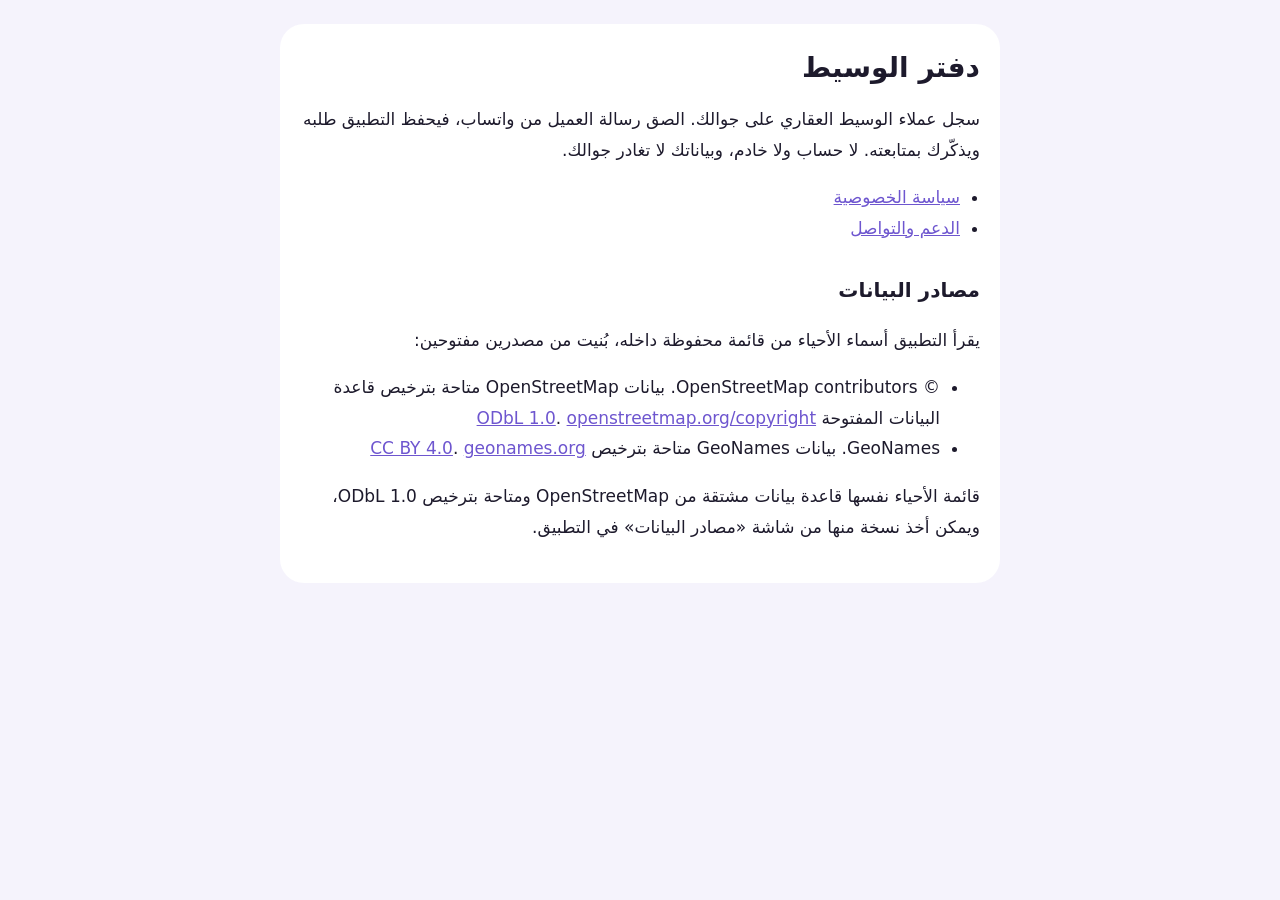
==== index.html @ 70002ab0 "Arabic privacy, support and index pages (email slot not yet filled) Co-Authored-By: Claude Opus 5.5 " ====
<!doctype html>
<html lang="ar" dir="rtl">
<head>
<meta charset="utf-8">
<meta name="viewport" content="width=device-width, initial-scale=1">
<title>دفتر الوسيط</title>
<link rel="stylesheet" href="style.css">
</head>
<body>
<main>
<h1>دفتر الوسيط</h1>
<p>سجل عملاء الوسيط العقاري على جوالك. الصق رسالة العميل من واتساب، فيحفظ التطبيق طلبه ويذكّرك بمتابعته. لا حساب ولا خادم، وبياناتك لا تغادر جوالك.</p>
<ul class="links">
<li><a href="privacy.html">سياسة الخصوصية</a></li>
<li><a href="support.html">الدعم والتواصل</a></li>
</ul>

<h2 id="credits">مصادر البيانات</h2>
<p>يقرأ التطبيق أسماء الأحياء من قائمة محفوظة داخله، بُنيت من مصدرين مفتوحين:</p>
<ul>
<li>© OpenStreetMap contributors. بيانات OpenStreetMap متاحة بترخيص قاعدة البيانات المفتوحة <a href="https://opendatacommons.org/licenses/odbl/1-0/">ODbL 1.0</a>. <a href="https://www.openstreetmap.org/copyright">openstreetmap.org/copyright</a></li>
<li>GeoNames. بيانات GeoNames متاحة بترخيص <a href="https://creativecommons.org/licenses/by/4.0/">CC BY 4.0</a>. <a href="https://www.geonames.org">geonames.org</a></li>
</ul>
<p>قائمة الأحياء نفسها قاعدة بيانات مشتقة من OpenStreetMap ومتاحة بترخيص ODbL 1.0، ويمكن أخذ نسخة منها من شاشة «مصادر البيانات» في التطبيق.</p>
</main>
</body>
</html>
---- style.css ----
:root {
  --bg: #f5f3fc;
  --ink: #1d1a2c;
  --muted: #5c5870;
  --brand: #6e56cf;
  --card: #ffffff;
}
@media (prefers-color-scheme: dark) {
  :root { --bg: #15131f; --ink: #ece9f7; --muted: #a9a4bf; --brand: #a594f0; --card: #1f1c2c; }
}
* { box-sizing: border-box; }
body {
  margin: 0;
  background: var(--bg);
  color: var(--ink);
  font-family: system-ui, -apple-system, "Segoe UI", Tahoma, "Noto Naskh Arabic", sans-serif;
  font-size: 17px;
  line-height: 1.8;
}
main {
  max-width: 720px;
  margin: 24px auto;
  padding: 24px 20px;
  background: var(--card);
  border-radius: 24px;
}
@media (max-width: 760px) { main { margin: 0; border-radius: 0; } }
h1 { font-size: 28px; line-height: 1.4; margin: 0 0 8px; }
h2 { font-size: 20px; margin: 28px 0 6px; }
h3 { font-size: 17px; margin: 20px 0 4px; }
a { color: var(--brand); }
.muted { color: var(--muted); font-size: 15px; }
.back { margin: 0 0 12px; font-size: 15px; }
.links { padding-inline-start: 20px; }
.contact { font-size: 19px; font-weight: 600; }
.slot { background: #ffe9a8; color: #5a3d00; padding: 0 6px; border-radius: 6px; }
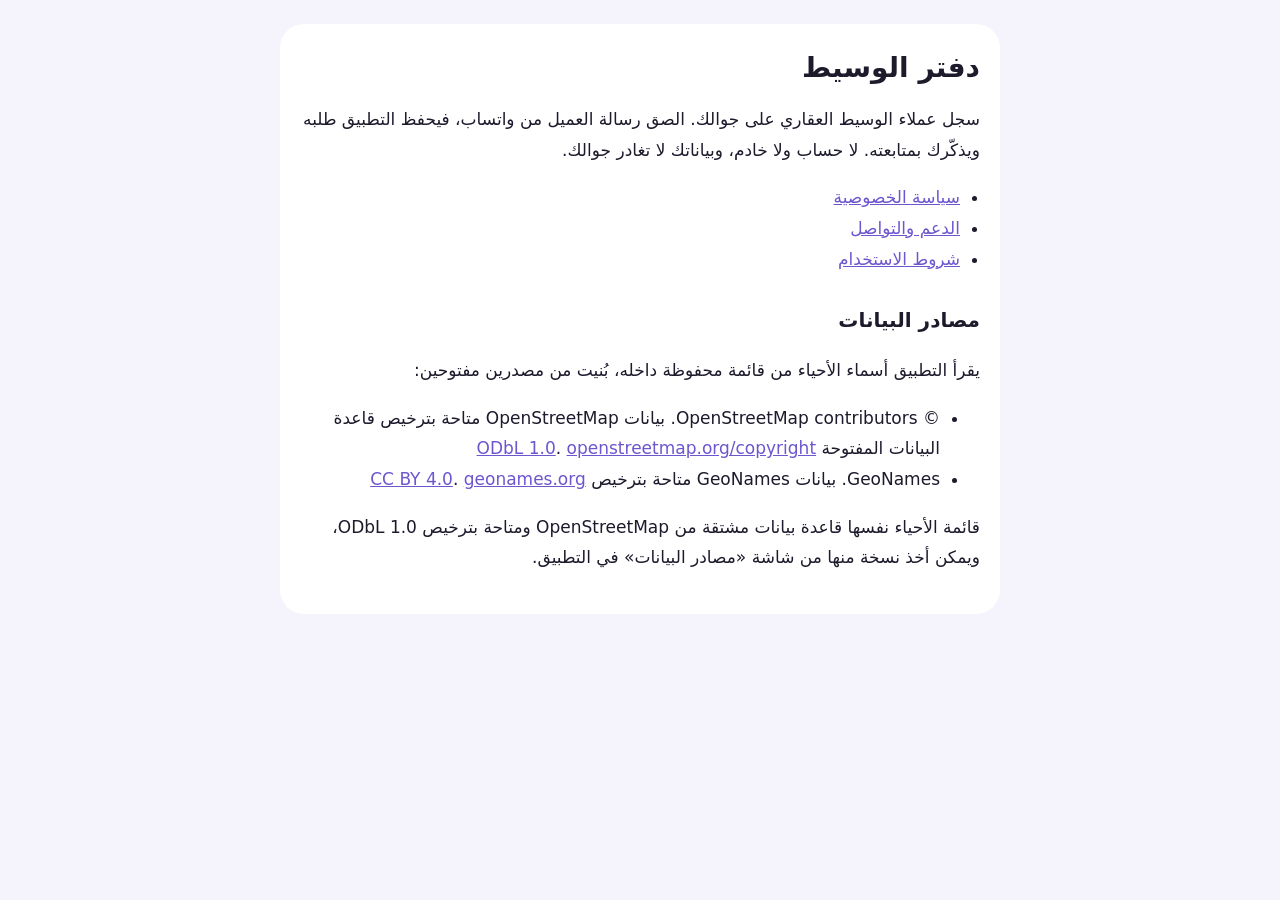
==== commit d3330ea8: "Privacy, support and terms pages for 1.1.2 privacy.html: the Android share route (text only, nothing" ====
--- a/index.html
+++ b/index.html
@@ -13,6 +13,7 @@
 <ul class="links">
 <li><a href="privacy.html">سياسة الخصوصية</a></li>
 <li><a href="support.html">الدعم والتواصل</a></li>
+<li><a href="terms.html">شروط الاستخدام</a></li>
 </ul>
 
 <h2 id="credits">مصادر البيانات</h2>
--- a/style.css
+++ b/style.css
@@ -33,4 +33,3 @@
 .back { margin: 0 0 12px; font-size: 15px; }
 .links { padding-inline-start: 20px; }
 .contact { font-size: 19px; font-weight: 600; }
-.slot { background: #ffe9a8; color: #5a3d00; padding: 0 6px; border-radius: 6px; }
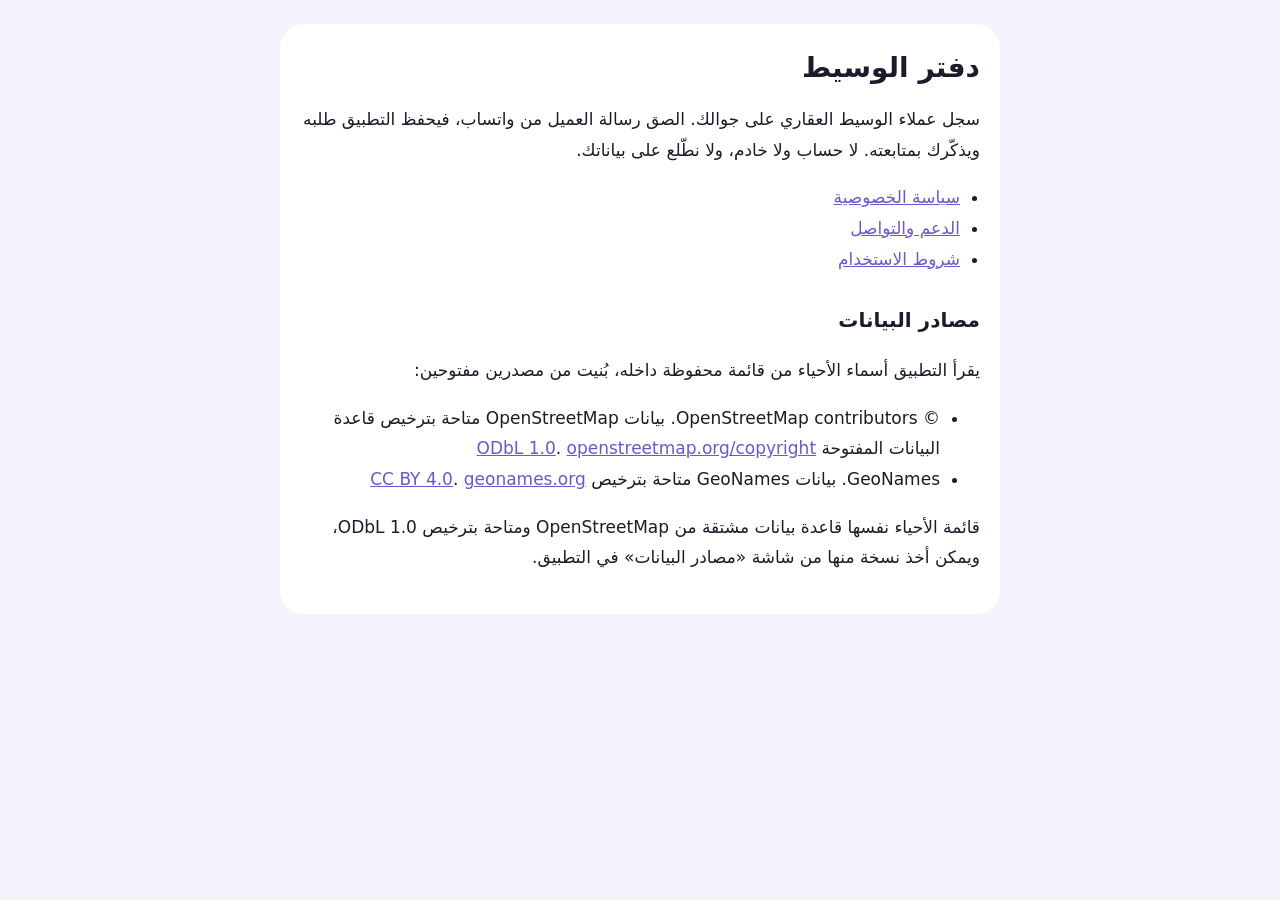
==== commit 714dd1bd: "Pages for iOS 1.2.0: Pro subscription terms, iCloud Drive backup, restore terms.html: the app stays " ====
--- a/index.html
+++ b/index.html
@@ -9,7 +9,7 @@
 <body>
 <main>
 <h1>دفتر الوسيط</h1>
-<p>سجل عملاء الوسيط العقاري على جوالك. الصق رسالة العميل من واتساب، فيحفظ التطبيق طلبه ويذكّرك بمتابعته. لا حساب ولا خادم، وبياناتك لا تغادر جوالك.</p>
+<p>سجل عملاء الوسيط العقاري على جوالك. الصق رسالة العميل من واتساب، فيحفظ التطبيق طلبه ويذكّرك بمتابعته. لا حساب ولا خادم، ولا نطّلع على بياناتك.</p>
 <ul class="links">
 <li><a href="privacy.html">سياسة الخصوصية</a></li>
 <li><a href="support.html">الدعم والتواصل</a></li>
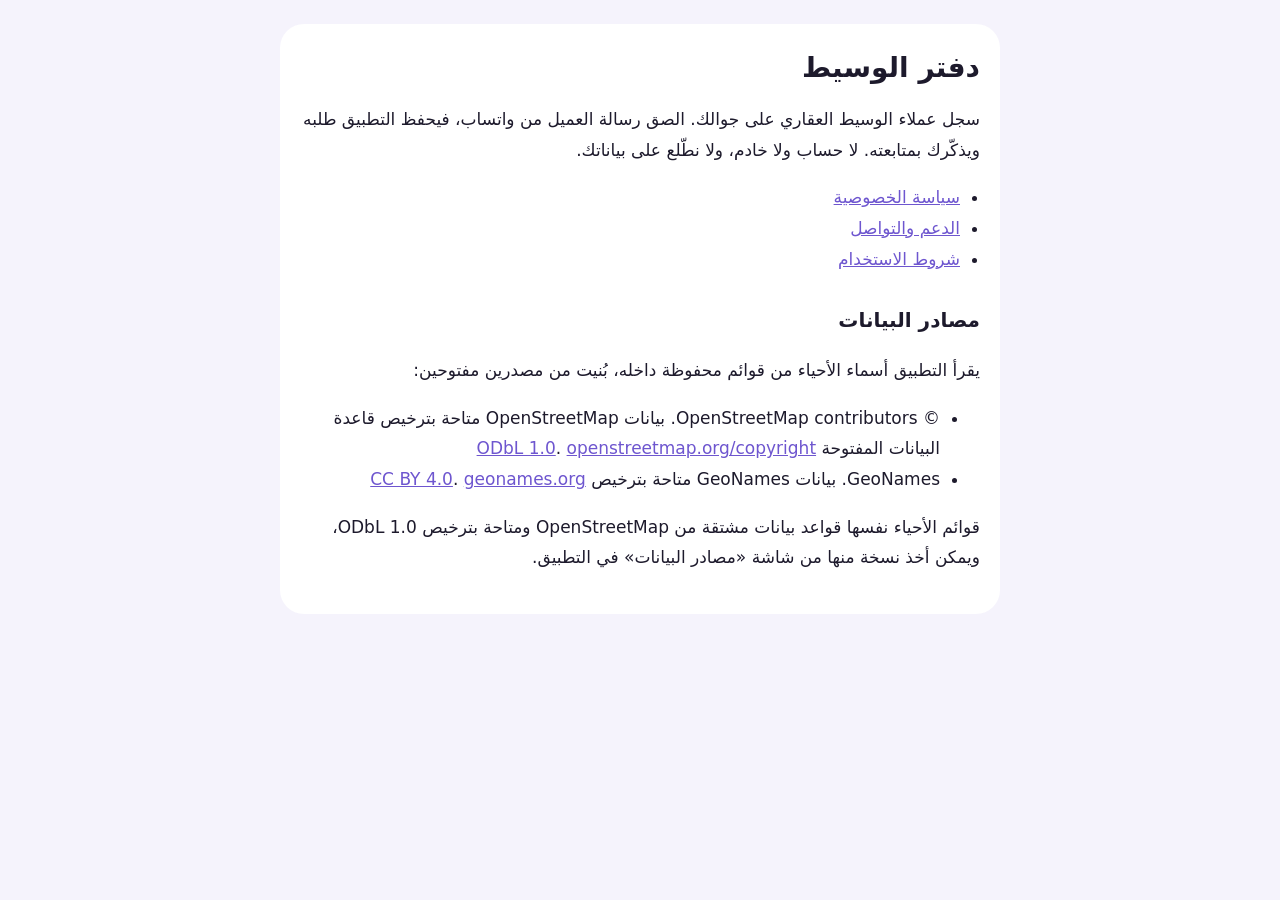
==== commit 68022c1a: "UAE (iOS 1.5.0): privacy, terms, support and home pages Owner-approved texts, exact: UAE named among" ====
--- a/index.html
+++ b/index.html
@@ -17,12 +17,12 @@
 </ul>
 
 <h2 id="credits">مصادر البيانات</h2>
-<p>يقرأ التطبيق أسماء الأحياء من قائمة محفوظة داخله، بُنيت من مصدرين مفتوحين:</p>
+<p>يقرأ التطبيق أسماء الأحياء من قوائم محفوظة داخله، بُنيت من مصدرين مفتوحين:</p>
 <ul>
 <li>© OpenStreetMap contributors. بيانات OpenStreetMap متاحة بترخيص قاعدة البيانات المفتوحة <a href="https://opendatacommons.org/licenses/odbl/1-0/">ODbL 1.0</a>. <a href="https://www.openstreetmap.org/copyright">openstreetmap.org/copyright</a></li>
 <li>GeoNames. بيانات GeoNames متاحة بترخيص <a href="https://creativecommons.org/licenses/by/4.0/">CC BY 4.0</a>. <a href="https://www.geonames.org">geonames.org</a></li>
 </ul>
-<p>قائمة الأحياء نفسها قاعدة بيانات مشتقة من OpenStreetMap ومتاحة بترخيص ODbL 1.0، ويمكن أخذ نسخة منها من شاشة «مصادر البيانات» في التطبيق.</p>
+<p>قوائم الأحياء نفسها قواعد بيانات مشتقة من OpenStreetMap ومتاحة بترخيص ODbL 1.0، ويمكن أخذ نسخة منها من شاشة «مصادر البيانات» في التطبيق.</p>
 </main>
 </body>
 </html>
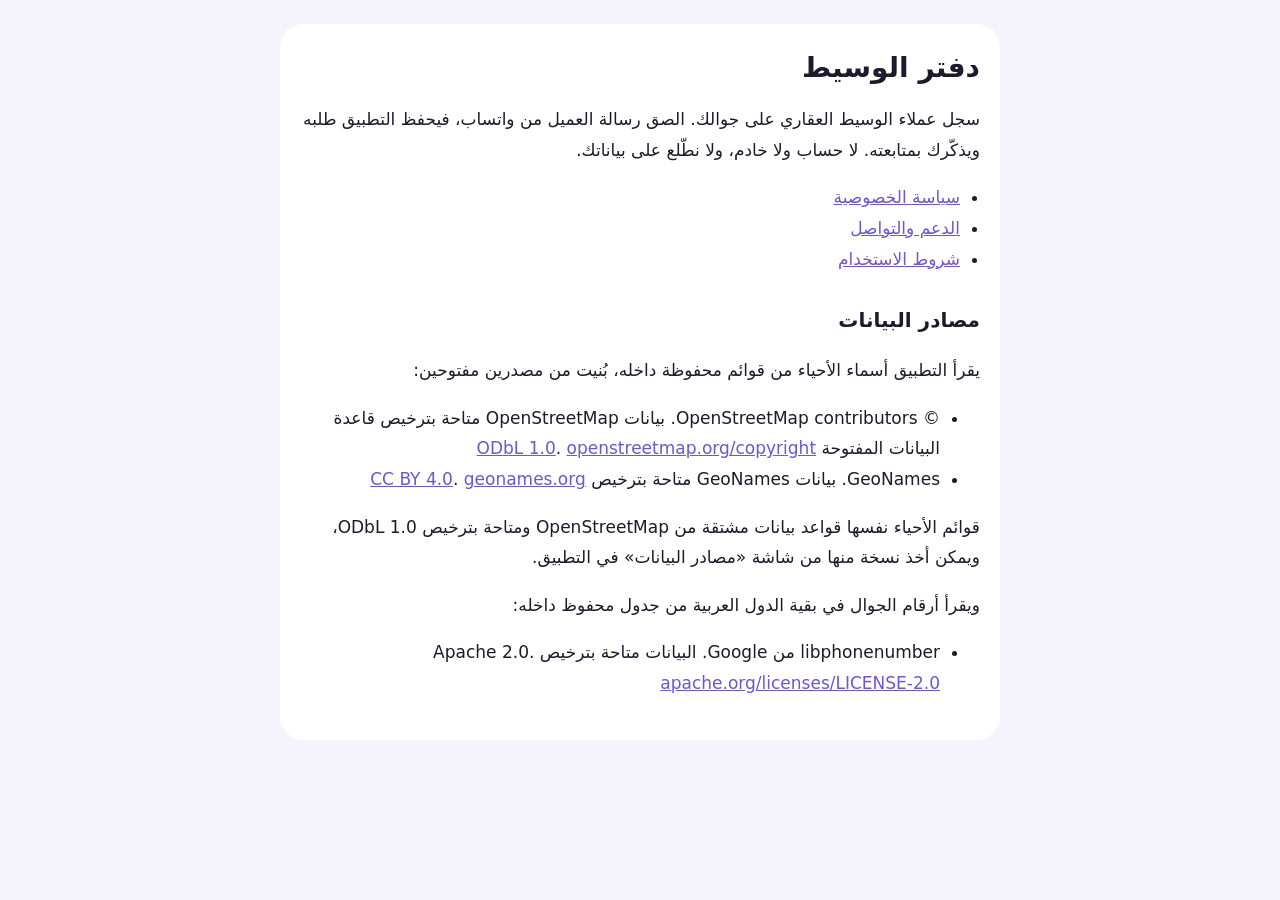
==== commit c15c1f0d: "privacy + credits: Android 1.6.0 country rule and phone table (owner-approved texts) privacy.html: l" ====
--- a/index.html
+++ b/index.html
@@ -23,6 +23,10 @@
 <li>GeoNames. بيانات GeoNames متاحة بترخيص <a href="https://creativecommons.org/licenses/by/4.0/">CC BY 4.0</a>. <a href="https://www.geonames.org">geonames.org</a></li>
 </ul>
 <p>قوائم الأحياء نفسها قواعد بيانات مشتقة من OpenStreetMap ومتاحة بترخيص ODbL 1.0، ويمكن أخذ نسخة منها من شاشة «مصادر البيانات» في التطبيق.</p>
+<p>ويقرأ أرقام الجوال في بقية الدول العربية من جدول محفوظ داخله:</p>
+<ul>
+<li>libphonenumber من Google. البيانات متاحة بترخيص Apache 2.0. <a href="https://www.apache.org/licenses/LICENSE-2.0">apache.org/licenses/LICENSE-2.0</a></li>
+</ul>
 </main>
 </body>
 </html>
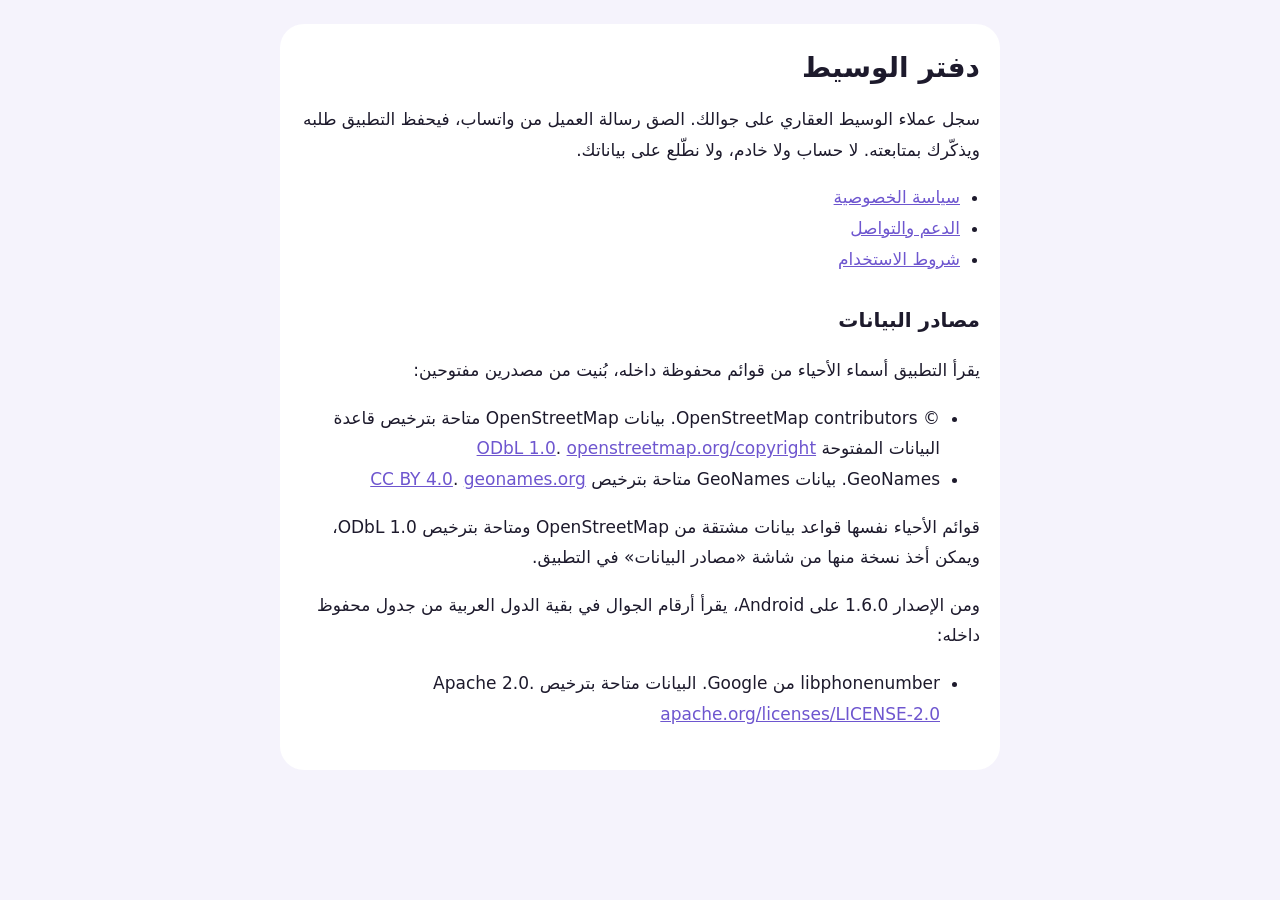
==== commit d2604755: "privacy + credits: corrected texts after review (owner-approved) privacy.html: the «البلد» paragraph" ====
--- a/index.html
+++ b/index.html
@@ -23,7 +23,7 @@
 <li>GeoNames. بيانات GeoNames متاحة بترخيص <a href="https://creativecommons.org/licenses/by/4.0/">CC BY 4.0</a>. <a href="https://www.geonames.org">geonames.org</a></li>
 </ul>
 <p>قوائم الأحياء نفسها قواعد بيانات مشتقة من OpenStreetMap ومتاحة بترخيص ODbL 1.0، ويمكن أخذ نسخة منها من شاشة «مصادر البيانات» في التطبيق.</p>
-<p>ويقرأ أرقام الجوال في بقية الدول العربية من جدول محفوظ داخله:</p>
+<p>ومن الإصدار 1.6.0 على Android، يقرأ أرقام الجوال في بقية الدول العربية من جدول محفوظ داخله:</p>
 <ul>
 <li>libphonenumber من Google. البيانات متاحة بترخيص Apache 2.0. <a href="https://www.apache.org/licenses/LICENSE-2.0">apache.org/licenses/LICENSE-2.0</a></li>
 </ul>
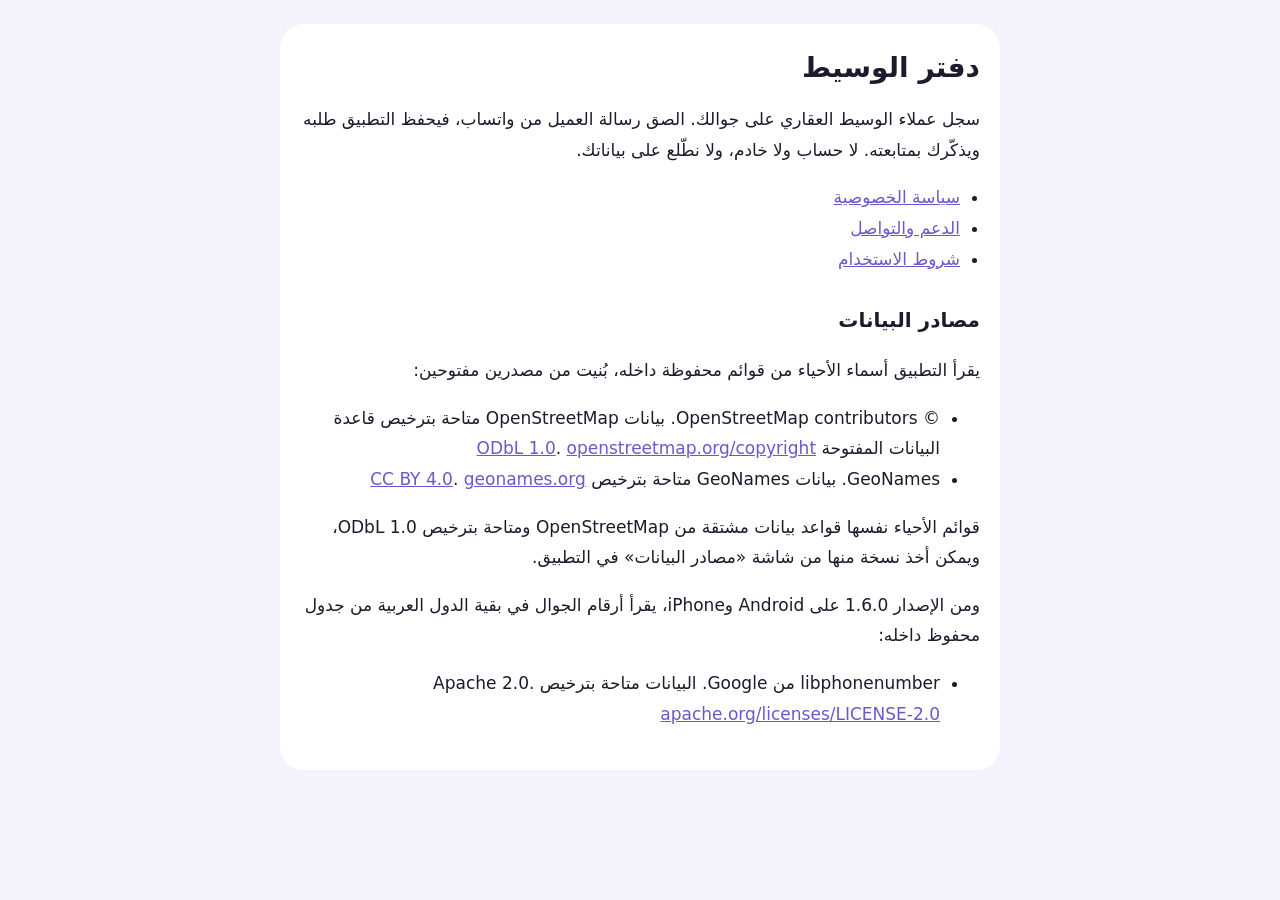
==== commit 25792b08: "docs: privacy, support and home pages for iPhone 1.6.0 Owner rulings 1-5 (approved 2026-11-27 15:53)" ====
--- a/index.html
+++ b/index.html
@@ -23,7 +23,7 @@
 <li>GeoNames. بيانات GeoNames متاحة بترخيص <a href="https://creativecommons.org/licenses/by/4.0/">CC BY 4.0</a>. <a href="https://www.geonames.org">geonames.org</a></li>
 </ul>
 <p>قوائم الأحياء نفسها قواعد بيانات مشتقة من OpenStreetMap ومتاحة بترخيص ODbL 1.0، ويمكن أخذ نسخة منها من شاشة «مصادر البيانات» في التطبيق.</p>
-<p>ومن الإصدار 1.6.0 على Android، يقرأ أرقام الجوال في بقية الدول العربية من جدول محفوظ داخله:</p>
+<p>ومن الإصدار 1.6.0 على Android وiPhone، يقرأ أرقام الجوال في بقية الدول العربية من جدول محفوظ داخله:</p>
 <ul>
 <li>libphonenumber من Google. البيانات متاحة بترخيص Apache 2.0. <a href="https://www.apache.org/licenses/LICENSE-2.0">apache.org/licenses/LICENSE-2.0</a></li>
 </ul>
